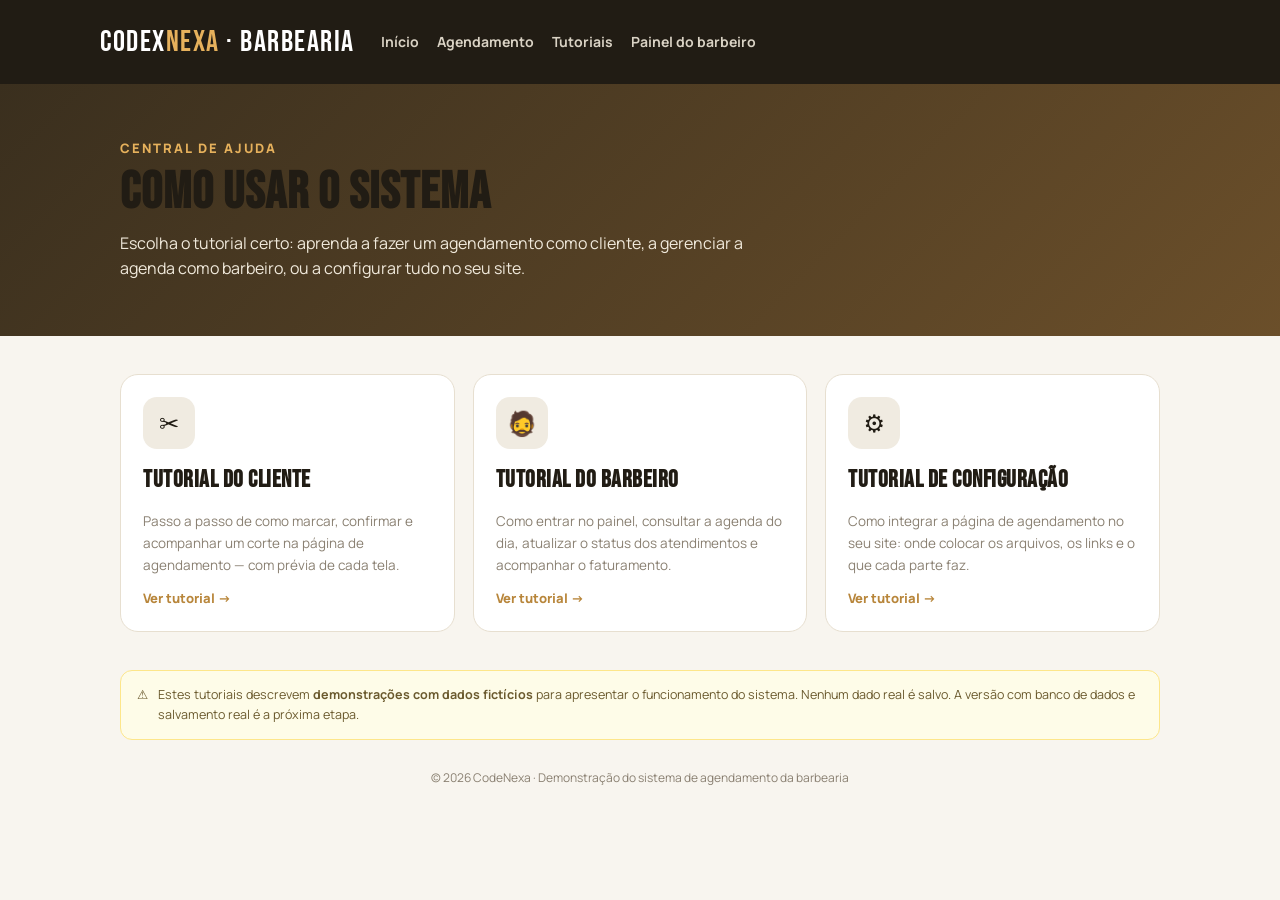
==== tutoriais.html @ 4952c27c "Add files via upload" ====
<!DOCTYPE html>
<!DOCTYPE html>
<html lang="pt-BR">
<head>
<meta charset="UTF-8">
<meta name="viewport" content="width=device-width, initial-scale=1.0">
<title>Tutoriais · CodeNexa Barbearia</title>
<link rel="preconnect" href="https://fonts.googleapis.com">
<link rel="preconnect" href="https://fonts.gstatic.com" crossorigin>
<link href="https://fonts.googleapis.com/css2?family=Bebas+Neue&family=Manrope:wght@400;600;700;800&display=swap" rel="stylesheet">
<style>
  :root{
    --primary:#b8863b;        /* âmbar */
    --primary-foreground:#fff;
    --accent:#b8863b;
    --background:#f8f5ef;
    --card:#ffffff;
    --muted:#f0ebe1;
    --muted-foreground:#8a8072;
    --foreground:#211c14;
    --border:#e7dfd0;
    --ring:#c99a4b;
  }
  *{margin:0;padding:0;box-sizing:border-box}
  body{font-family:"Manrope",system-ui,sans-serif;background:var(--background);color:var(--foreground);line-height:1.6;-webkit-font-smoothing:antialiased}
  .wrap{max-width:1080px;margin:0 auto;padding:0 20px}

  header{background:var(--foreground);color:#fff}
  .bar{display:flex;align-items:center;gap:26px;padding:18px 0;flex-wrap:wrap}
  .brand{font-family:"Bebas Neue",sans-serif;font-size:30px;letter-spacing:1.5px}
  .brand span{color:#e6b15c}
  .bar nav{display:flex;gap:18px;flex-wrap:wrap}
  .bar nav a{color:#d9d2c4;text-decoration:none;font-size:14px;font-weight:700}
  .bar nav a:hover{color:#fff}
  .hero{background:linear-gradient(135deg,#3a2f1e,#6b4f2a);padding:54px 0}
  .hero .kicker{font-size:13px;font-weight:800;letter-spacing:2px;text-transform:uppercase;color:#e6b15c}
  .hero h1{font-family:"Bebas Neue",sans-serif;font-size:52px;line-height:1;margin:8px 0 12px;letter-spacing:1px}
  .hero p{color:#f0e9db;max-width:640px}

  .section{display:grid;grid-template-columns:1fr;gap:18px;padding:38px 0 10px}
  @media(min-width:720px){.section{grid-template-columns:repeat(3,1fr)}}
  .card{background:var(--card);border:1px solid var(--border);border-radius:18px;padding:22px;display:flex;flex-direction:column;gap:12px;text-decoration:none;color:var(--foreground);transition:transform .15s ease,box-shadow .15s ease}
  .card:hover{transform:translateY(-4px);box-shadow:0 16px 32px rgba(33,28,20,.12);border-color:var(--ring)}
  .card .ico{width:52px;height:52px;border-radius:14px;background:var(--muted);display:flex;align-items:center;justify-content:center;font-size:24px}
  .card h3{font-family:"Bebas Neue",sans-serif;font-size:24px;letter-spacing:.5px}
  .card p{font-size:13.5px;color:var(--muted-foreground);flex:1}
  .card .go{font-size:13px;font-weight:800;color:var(--primary)}
  .card .go::after{content:" →"}

  .note{display:flex;gap:10px;align-items:flex-start;background:#fefce8;border:1px solid #fde68a;border-radius:12px;padding:14px 16px;font-size:12.5px;color:#6b5a2e;margin:28px 0}
  footer{padding:30px 0 40px;font-size:12px;color:var(--muted-foreground);text-align:center}
</style>
</head>
<body>
  <header>
    <div class="wrap bar">
      <div class="brand">CODEX<span>NEXA</span> · BARBEARIA</div>
      <nav>
        <a href="index.html">Início</a>
        <a href="agendamento.html">Agendamento</a>
        <a href="tutoriais.html">Tutoriais</a>
        <a href="painel-barbeiro.html">Painel do barbeiro</a>
      </nav>
    </div>
  </header>

  <section class="hero">
    <div class="wrap">
      <div class="kicker">Central de ajuda</div>
      <h1>Como usar o sistema</h1>
      <p>Escolha o tutorial certo: aprenda a fazer um agendamento como cliente, a gerenciar a agenda como barbeiro, ou a configurar tudo no seu site.</p>
    </div>
  </section>

  <div class="wrap">
    <div class="section">
      <a class="card" href="tutoriais/tutorial-cliente.html">
        <div class="ico">✂️</div>
        <h3>Tutorial do cliente</h3>
        <p>Passo a passo de como marcar, confirmar e acompanhar um corte na página de agendamento — com prévia de cada tela.</p>
        <span class="go">Ver tutorial</span>
      </a>

      <a class="card" href="tutoriais/tutorial-barbeiro.html">
        <div class="ico">🧔</div>
        <h3>Tutorial do barbeiro</h3>
        <p>Como entrar no painel, consultar a agenda do dia, atualizar o status dos atendimentos e acompanhar o faturamento.</p>
        <span class="go">Ver tutorial</span>
      </a>

      <a class="card" href="tutoriais/tutorial-agendamento.html">
        <div class="ico">⚙️</div>
        <h3>Tutorial de configuração</h3>
        <p>Como integrar a página de agendamento no seu site: onde colocar os arquivos, os links e o que cada parte faz.</p>
        <span class="go">Ver tutorial</span>
      </a>
    </div>

    <div class="note">
      ⚠️ <span>Estes tutoriais descrevem <strong>demonstrações com dados fictícios</strong> para apresentar o funcionamento do sistema. Nenhum dado real é salvo. A versão com banco de dados e salvamento real é a próxima etapa.</span>
    </div>
  </div>

  <footer class="wrap">© <span id="year"></span> CodeNexa · Demonstração do sistema de agendamento da barbearia</footer>
  <script>document.getElementById("year").textContent=new Date().getFullYear()</script>
</body>
</html>
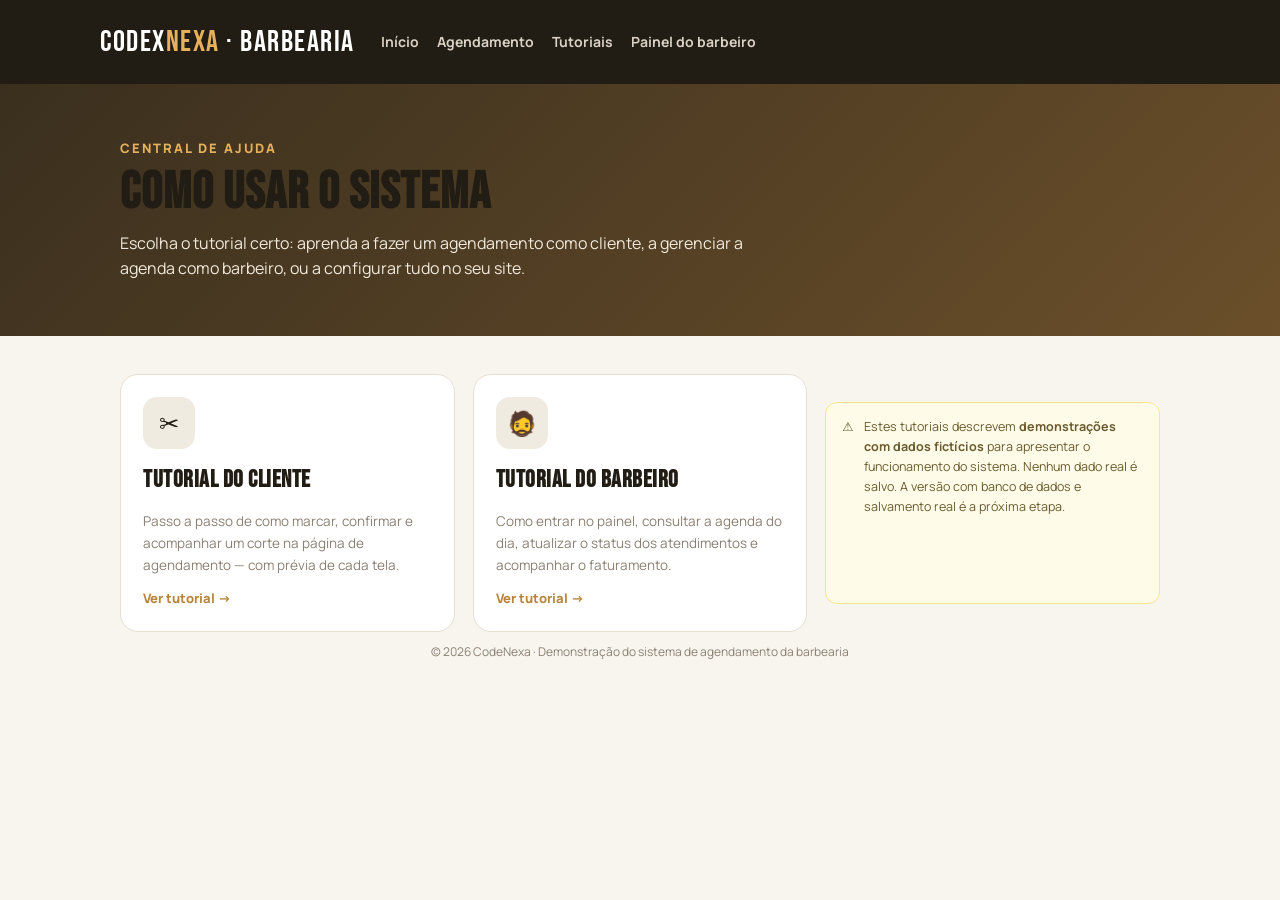
==== commit ea612065: "Update tutoriais.html" ====
--- a/tutoriais.html
+++ b/tutoriais.html
@@ -88,14 +88,6 @@
         <span class="go">Ver tutorial</span>
       </a>
 
-      <a class="card" href="tutoriais/tutorial-agendamento.html">
-        <div class="ico">⚙️</div>
-        <h3>Tutorial de configuração</h3>
-        <p>Como integrar a página de agendamento no seu site: onde colocar os arquivos, os links e o que cada parte faz.</p>
-        <span class="go">Ver tutorial</span>
-      </a>
-    </div>
-
     <div class="note">
       ⚠️ <span>Estes tutoriais descrevem <strong>demonstrações com dados fictícios</strong> para apresentar o funcionamento do sistema. Nenhum dado real é salvo. A versão com banco de dados e salvamento real é a próxima etapa.</span>
     </div>
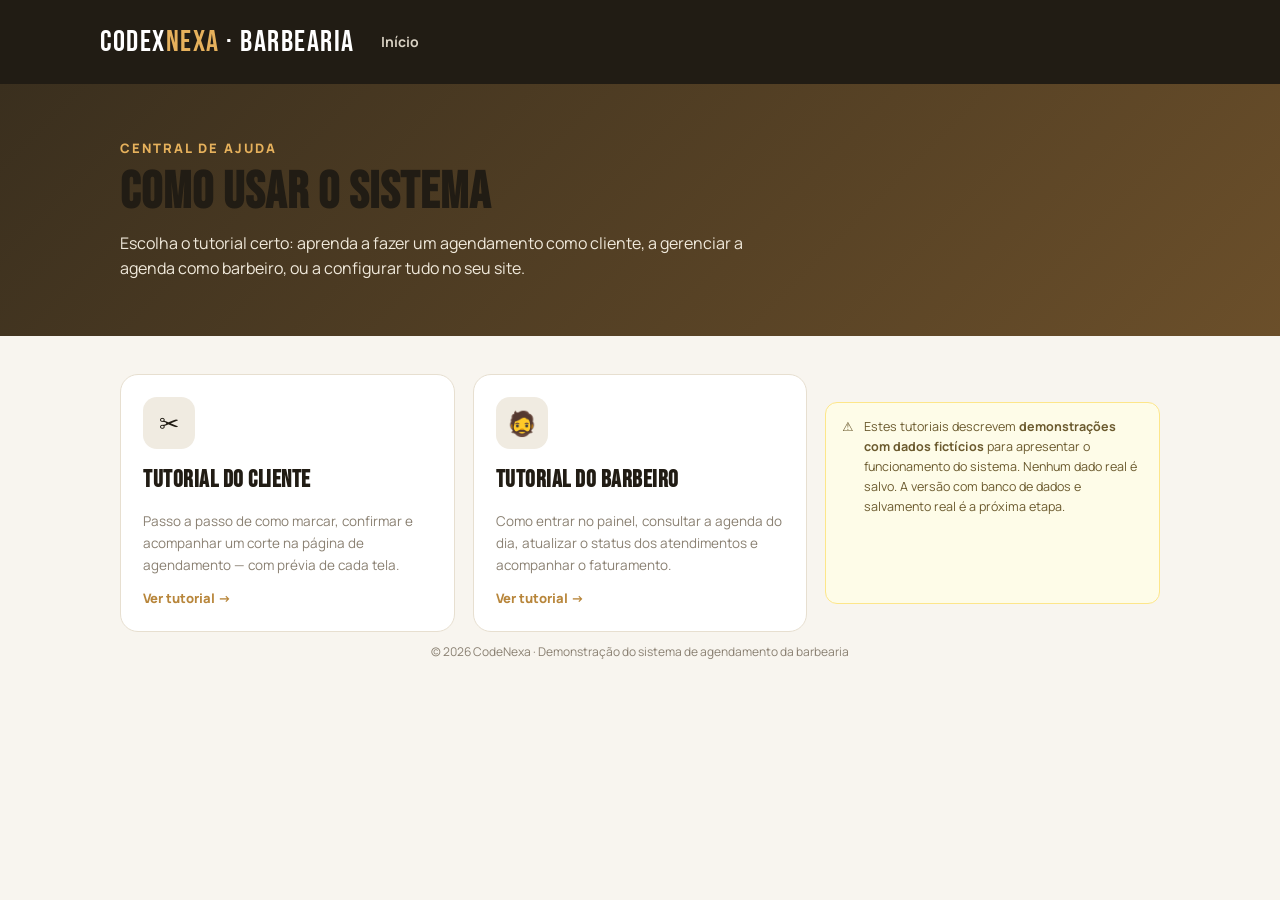
==== commit 3ae9fcc2: "Update tutoriais.html" ====
--- a/tutoriais.html
+++ b/tutoriais.html
@@ -56,10 +56,7 @@
     <div class="wrap bar">
       <div class="brand">CODEX<span>NEXA</span> · BARBEARIA</div>
       <nav>
-        <a href="index.html">Início</a>
-        <a href="agendamento.html">Agendamento</a>
-        <a href="tutoriais.html">Tutoriais</a>
-        <a href="painel-barbeiro.html">Painel do barbeiro</a>
+        <a href="index.html">Início</a>                
       </nav>
     </div>
   </header>
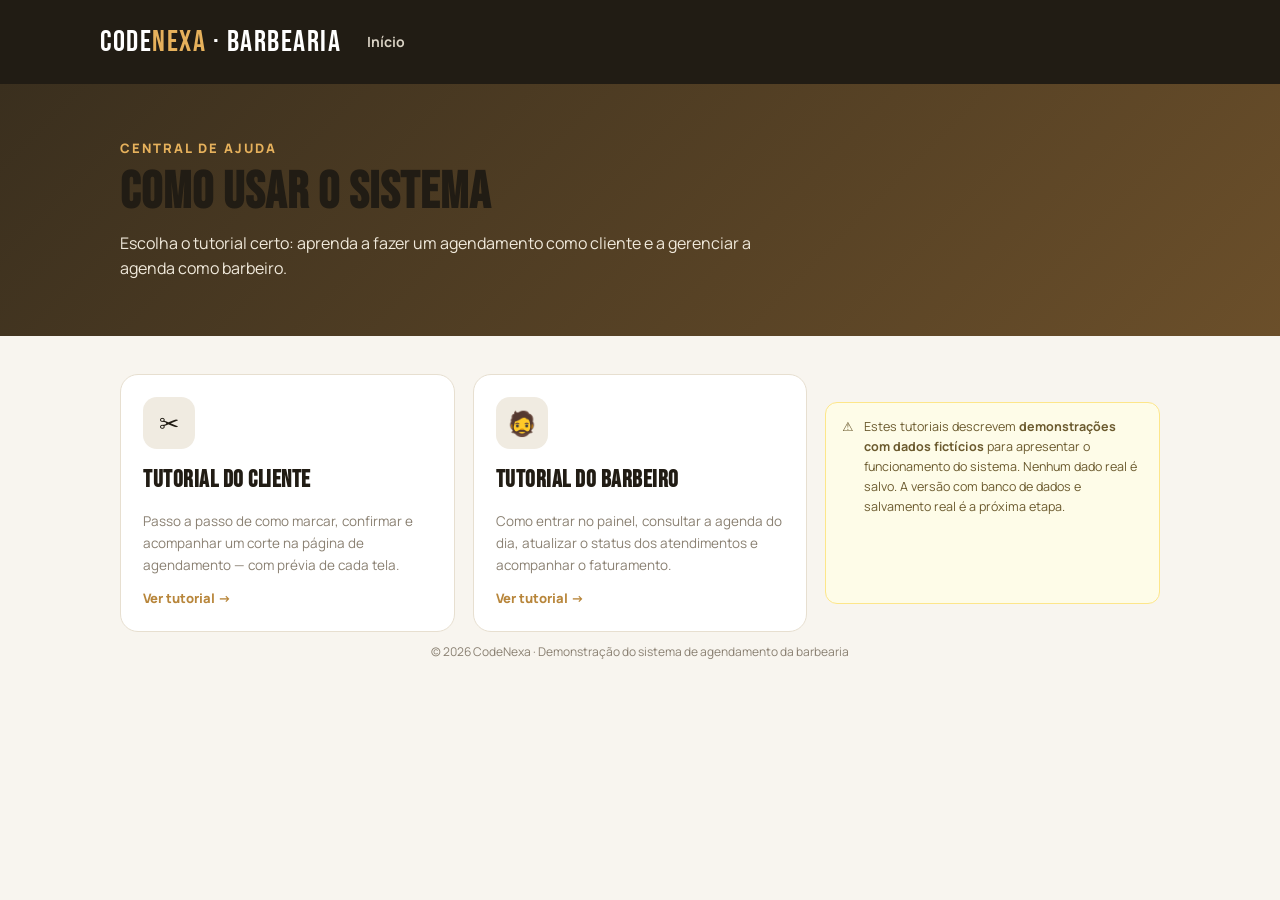
==== commit fcaa9d3a: "Update tutoriais.html" ====
--- a/tutoriais.html
+++ b/tutoriais.html
@@ -54,7 +54,7 @@
 <body>
   <header>
     <div class="wrap bar">
-      <div class="brand">CODEX<span>NEXA</span> · BARBEARIA</div>
+      <div class="brand">CODE<span>NEXA</span> · BARBEARIA</div>
       <nav>
         <a href="index.html">Início</a>                
       </nav>
@@ -65,7 +65,7 @@
     <div class="wrap">
       <div class="kicker">Central de ajuda</div>
       <h1>Como usar o sistema</h1>
-      <p>Escolha o tutorial certo: aprenda a fazer um agendamento como cliente, a gerenciar a agenda como barbeiro, ou a configurar tudo no seu site.</p>
+      <p>Escolha o tutorial certo: aprenda a fazer um agendamento como cliente e a gerenciar a agenda como barbeiro.</p>
     </div>
   </section>
 
